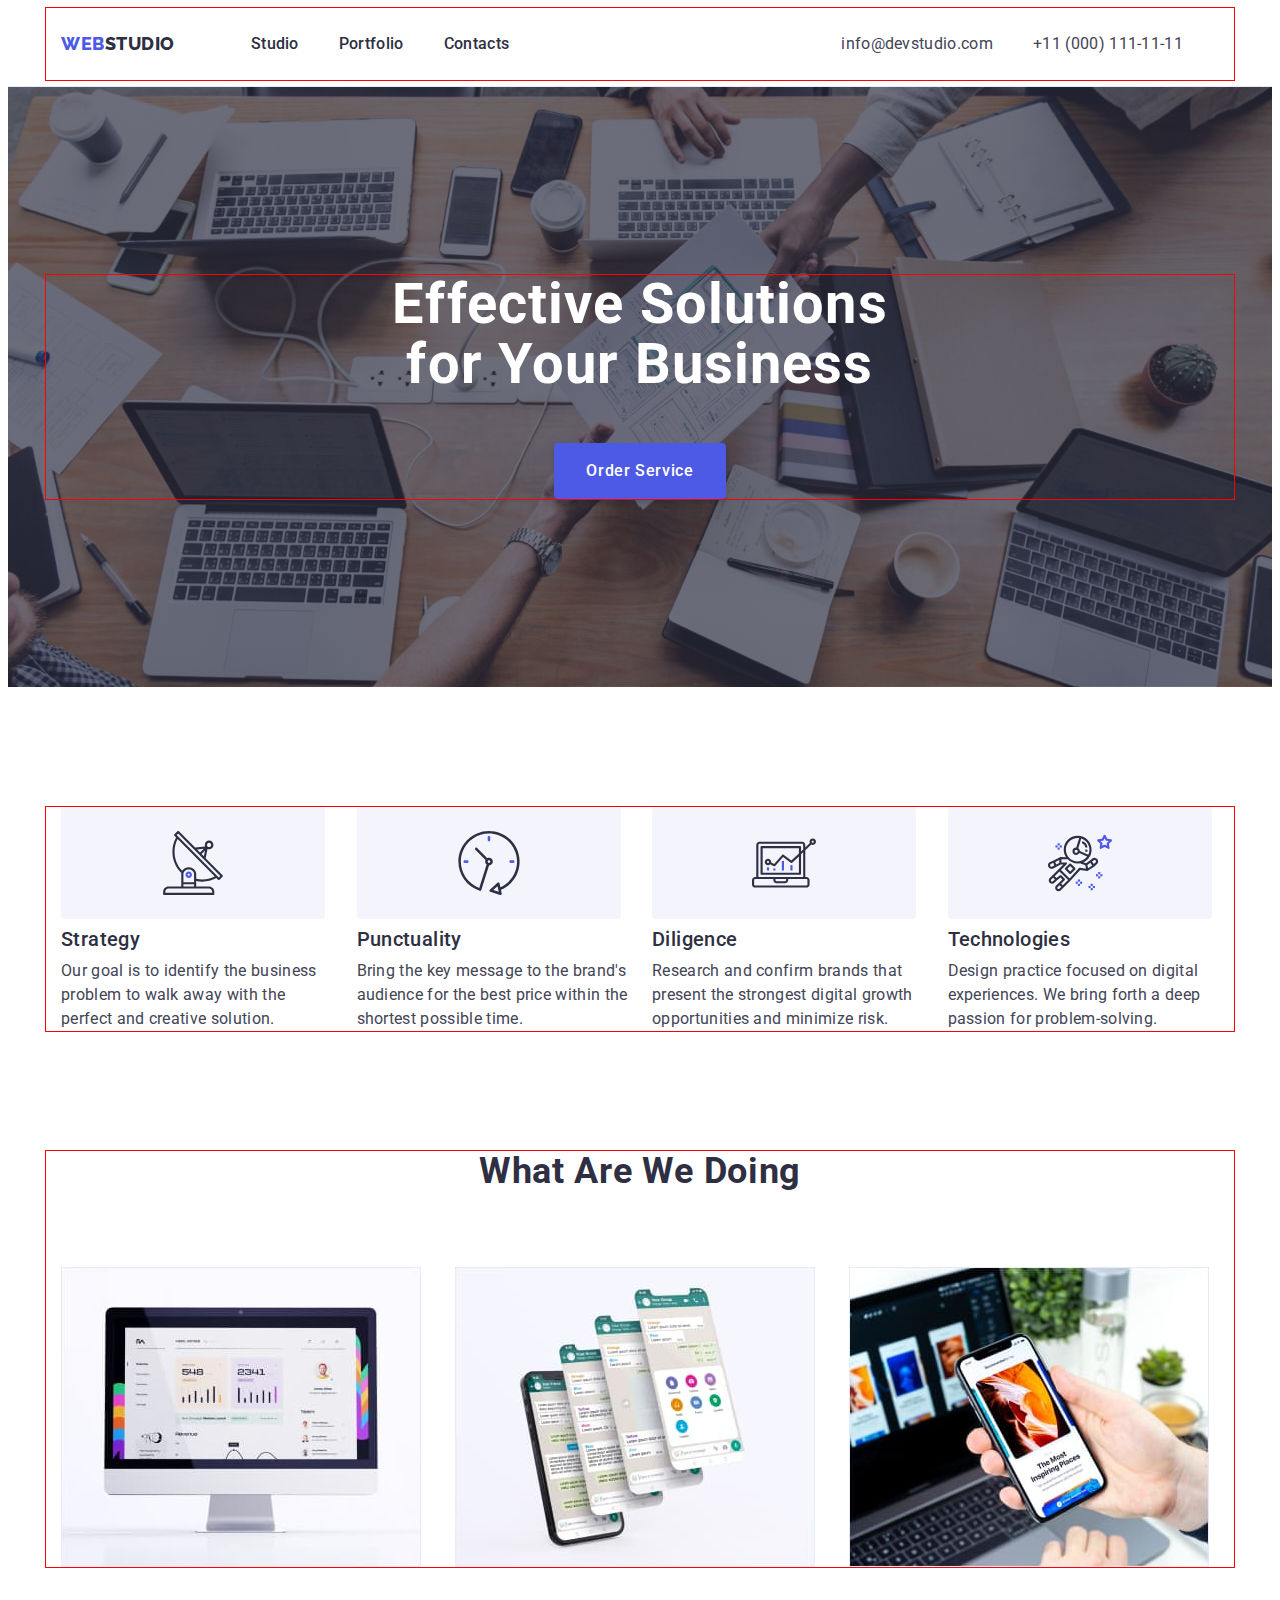
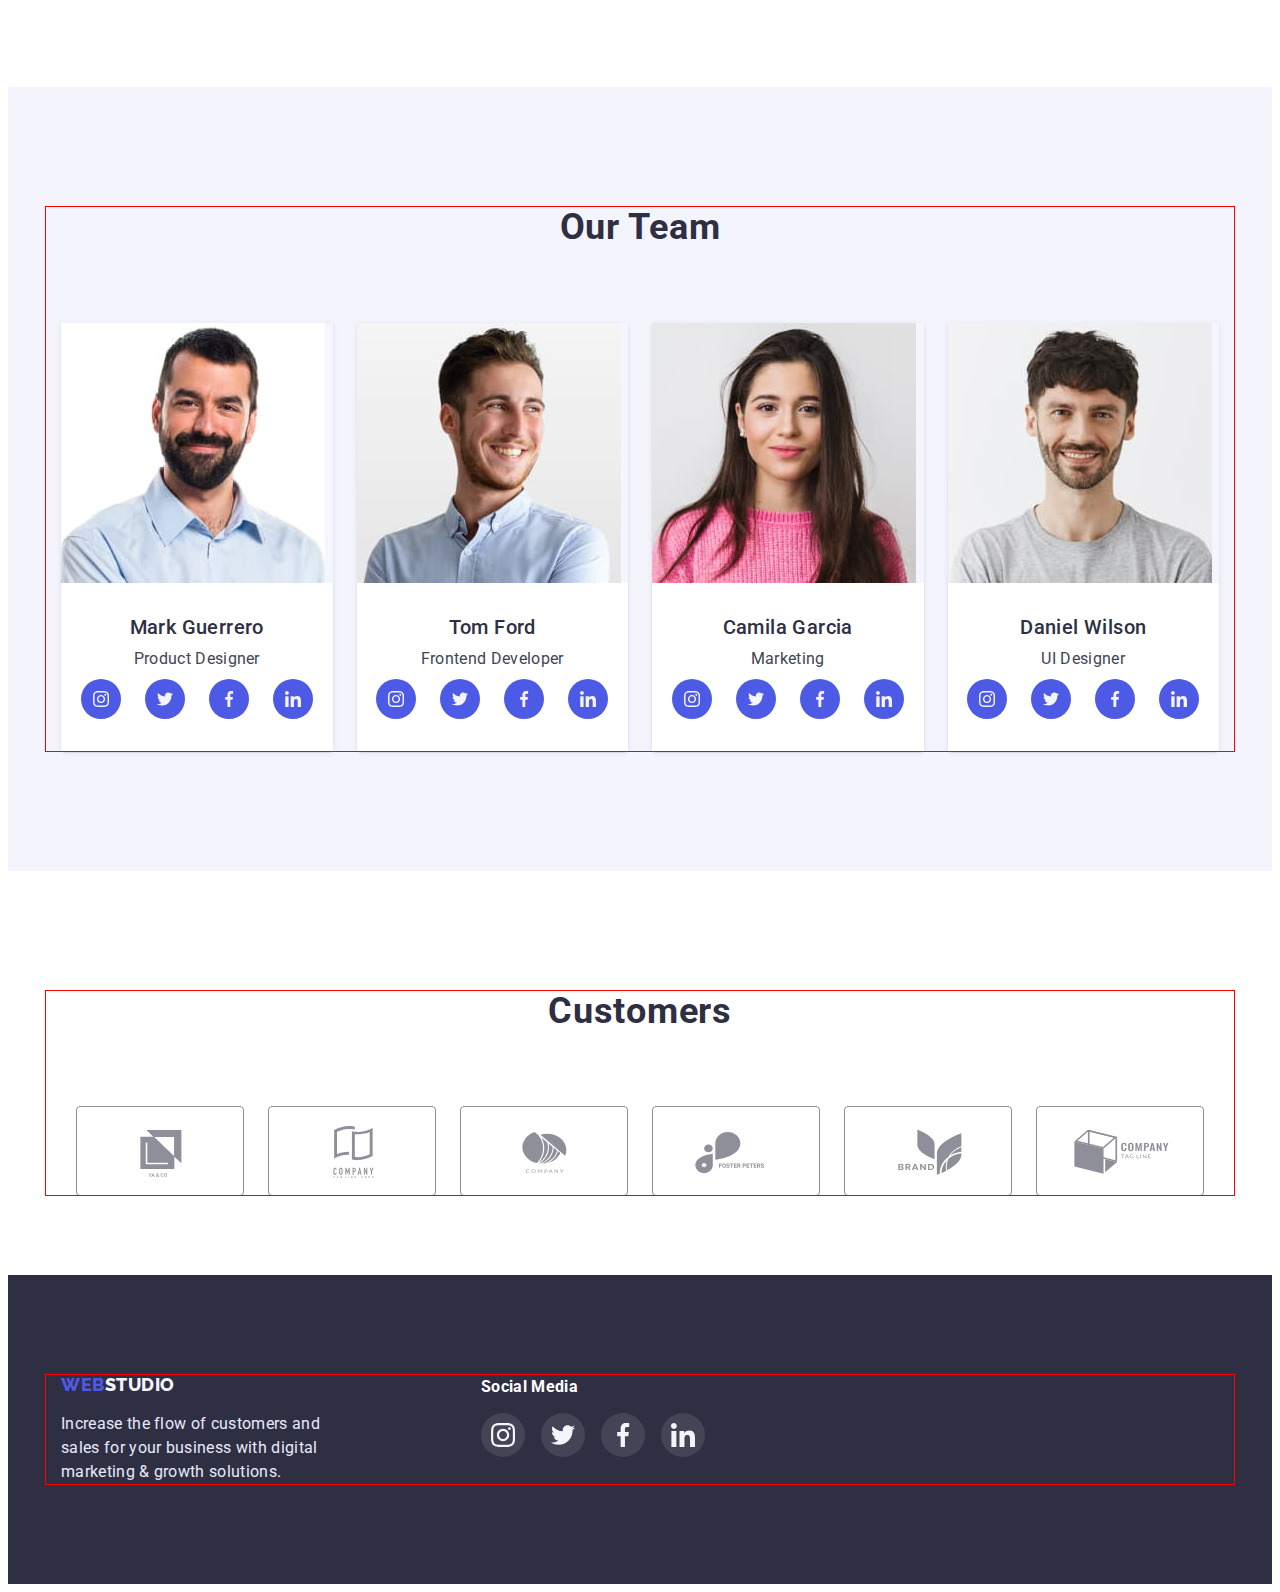
==== index.html @ 952ecc36 "Initial commit" ====
<!DOCTYPE html>
<html lang="en">
<head>
    <meta charset="UTF-8">
    <meta http-equiv="X-UA-Compatible" content="IE=edge">
    <meta name="viewport" content="width=device-width, initial-scale=1.0">
    <title>Business solutions</title>
    <link rel="preconnect" href="https://fonts.googleapis.com">
    <link rel="preconnect" href="https://fonts.gstatic.com" crossorigin>
    <link href="https://fonts.googleapis.com/css2?family=Raleway:wght@800&family=Roboto:wght@400;500;700;900&display=swap" rel="stylesheet">
    <link rel="stylesheet" href="https://cdnjs.cloudflare.com/ajax/libs/modern-normalize/1.1.0/modern-normalize.min.css" integrity="sha512-wpPYUAdjBVSE4KJnH1VR1HeZfpl1ub8YT/NKx4PuQ5NmX2tKuGu6U/JRp5y+Y8XG2tV+wKQpNHVUX03MfMFn9Q==" crossorigin="anonymous" referrerpolicy="no-referrer"/>
    <link rel="stylesheet" href="./css/styles.css">
</head>
<body class="body">
    <!-- Head Text -->
    <header class="header">
      <div class="container header-container">
        <nav class="header-navigation">
            <a href="./index.html" class="first-logo link">Web<span class="second-logo link">Studio</span></a>
            <ul class=" header-list list">
                <li class="header-item"><a href="./index.html" class="header-link link">Studio</a></li>
                <li class="header-item"><a href="./portfolio.html" class="header-link link">Portfolio</a></li>
                <li class="header-item"><a href="" class="header-link link">Contacts</a></li>
            </ul>
            </nav>
            <address class="contact">
                <ul class="contact-item list">
                    <li><a href="mailto:info@devstudio.com" class="contact-mail link">info@devstudio.com</a></li>
                    <li><a href="tel:+110001111111" class="contact-tel link">+11 (000) 111-11-11</a></li>
                </ul>
            </address>
      </div>
    </header>
    <!-- Main -->
    <main>
        <section class="hero">
            <div class="container">
                <h1 class="hero-head">Effective Solutions for Your Business</h1>
                <button type="button" class="hero-btn">Order Service</button>
            </div>
            </section>
            <section  class="section">
                <div class="container">
                    <h2 class="main-head-second visually-hidden">Quality</h2>
                    <!-- <div class="startegies-item"> -->
                    <ul class="strategies-list list">
                        <li class="strategies-item">
                            <div class="section-two">
                                <svg class="section-two-icon" width="64" height="64">
                                    <use href="./images/symbol-defs.svg#icon-antenna"></use>
                                </svg>
                            </div>
                            <h3 class="main-head-three">Strategy</h3>
                            <p class="main-text">
                                Our goal is to identify the business problem to walk away with the perfect and creative solution.
                            </p>
                        </li>
                        <li class="strategies-item">
                            <div class="section-two">
                                <svg class="section-two-icon" width="64" height="64">
                                    <use href="./images/symbol-defs.svg#icon-clock"></use>
                                </svg>
                            </div>
                            <h3 class="main-head-three">Punctuality</h3>
                            <p class="main-text">
                                Bring the key message to the brand's audience for the best price within the shortest possible time.
                            </p>
                        </li>
                        <li class="strategies-item">
                            <div class="section-two">
                                <svg class="section-two-icon" width="64" height="64">
                                    <use href="./images/symbol-defs.svg#icon-diagram"></use>
                                </svg>
                            </div>
                            <h3 class="main-head-three">Diligence</h3>
                            <p class="main-text">
                                Research and confirm brands that present the strongest digital growth opportunities and minimize risk.
                            </p>
                        </li>
                        <li class="strategies-item">
                            <div class="section-two">
                                <svg class="section-two-icon" width="64" height="64">
                                    <use href="./images/symbol-defs.svg#icon-astronaut"></use>
                                </svg>
                            </div>
                            <h3 class="main-head-three">Technologies</h3>
                            <p class="main-text">
                                Design practice focused on digital experiences. We bring forth a deep passion for problem-solving.
                            </p>
                        </li>
                    </ul>
                </div>
                   <!-- </div> -->
        </section>
        
            <!-- What do we do -->
            <section class="wwd-size">
             <div class="container">
                <h2 class="main-head-second">What are we doing</h2>
                <ul class="wwd-list list">
                    <li class="wwd-item">
                        <img src="./images/img1.jpg" alt="computer" width="360">
                    </li>
                    <li class="wwd-item">
                        <img src="./images/img2.jpg" alt="app" width="360">
                    </li>
                    <li class="wwd-item">
                        <img src="./images/img3.jpg" alt="telephone" width="360">
                    </li>
                </ul>
             </div>
            </section>



            <!-- Our Team -->
            <section class="our-team">
                <div class="container">
                    <h2 class="main-head-second">Our Team</h2>
                <ul class="our-team-list list">
                    <li class="our-team-item">
                        <img src="./images/em1.jpg" alt="1st-employee" width="264">
                        <div class="our-team-sizes">
                            <h3 class="main-head-three">Mark Guerrero</h3>
                            <p class="main-text">Product Designer</p>
                            <ul class="social-media-team list">
                                <li class="team-social-item">
                                    <a href="" class="team-social-link link">
                                        <svg class="team-social-icon" width="16" height="16">
                                            <use href="./images/symbol-defs.svg#icon-instagram"></use>
                                        </svg>
                                    </a>
                                </li>
                                <li class="team-social-item">
                                    <a href="" class="team-social-link link">
                                        <svg class="team-social-icon" width="16" height="16">
                                            <use href="./images/symbol-defs.svg#icon-twitter"></use>
                                        </svg>
                                    </a>
                                </li>
                                <li class="team-social-item">
                                    <a href="" class="team-social-link link">
                                        <svg class="team-social-icon" width="16" height="16">
                                            <use href="./images/symbol-defs.svg#icon-facebook"></use>
                                        </svg>
                                    </a>
                                </li>
                                <li class="team-social-item">
                                    <a href="" class="team-social-link link">
                                        <svg class="team-social-icon" width="16" height="16">
                                            <use href="./images/symbol-defs.svg#icon-linkedin"></use>
                                        </svg>
                                    </a>
                                </li>
                            </ul>
                        </div>
                    </li>
                    <li class="our-team-item">
                        <img src="./images/em2.jpg" alt="2nd-employee" width="264">
                        <div class="our-team-sizes">
                            <h3 class="main-head-three">Tom Ford</h3>
                            <p class="main-text">Frontend Developer</p>
                            <ul class="social-media-team list">
                                <li class="team-social-item">
                                    <a href="" class="team-social-link link">
                                        <svg class="team-social-icon" width="16" height="16">
                                            <use href="./images/symbol-defs.svg#icon-instagram"></use>
                                        </svg>
                                    </a>
                                </li>
                                <li class="team-social-item">
                                    <a href="" class="team-social-link link">
                                        <svg class="team-social-icon" width="16" height="16">
                                            <use href="./images/symbol-defs.svg#icon-twitter"></use>
                                        </svg>
                                    </a>
                                </li>
                                <li class="team-social-item">
                                    <a href="" class="team-social-link link">
                                        <svg class="team-social-icon" width="16" height="16">
                                            <use href="./images/symbol-defs.svg#icon-facebook"></use>
                                        </svg>
                                    </a>
                                </li>
                                <li class="team-social-item">
                                    <a href="" class="team-social-link link">
                                        <svg class="team-social-icon" width="16" height="16">
                                            <use href="./images/symbol-defs.svg#icon-linkedin"></use>
                                        </svg>
                                    </a>
                                </li>
                            </ul>
                        </div>
                    </li>
                    <li class="our-team-item">
                        <img src="./images/em3.jpg" alt="3rd-employee" width="264">
                        <div class="our-team-sizes">
                            <h3 class="main-head-three">Camila Garcia</h3>
                            <p class="main-text">Marketing</p>
                            <ul class="social-media-team list">
                                <li class="team-social-item">
                                    <a href="" class="team-social-link link">
                                        <svg class="team-social-icon" width="16" height="16">
                                            <use href="./images/symbol-defs.svg#icon-instagram"></use>
                                        </svg>
                                    </a>
                                </li>
                                <li class="team-social-item">
                                    <a href="" class="team-social-link link">
                                        <svg class="team-social-icon" width="16" height="16">
                                            <use href="./images/symbol-defs.svg#icon-twitter"></use>
                                        </svg>
                                    </a>
                                </li>
                                <li class="team-social-item">
                                    <a href="" class="team-social-link link">
                                        <svg class="team-social-icon" width="16" height="16">
                                            <use href="./images/symbol-defs.svg#icon-facebook"></use>
                                        </svg>
                                    </a>
                                </li>
                                <li class="team-social-item">
                                    <a href="" class="team-social-link link">
                                        <svg class="team-social-icon" width="16" height="16">
                                            <use href="./images/symbol-defs.svg#icon-linkedin"></use>
                                        </svg>
                                    </a>
                                </li>
                            </ul>
                        </div>                            
                    </li>
                    <li class="our-team-item">
                        <img src="./images/em4.jpg" alt="4th-employee" width="264">
                        <div class="our-team-sizes">
                            <h3 class="main-head-three">Daniel Wilson</h3>
                            <p class="main-text">UI Designer</p>
                            <ul class="social-media-team list">
                                <li class="team-social-item">
                                    <a href="" class="team-social-link link">
                                        <svg class="team-social-icon" width="16" height="16">
                                            <use href="./images/symbol-defs.svg#icon-instagram"></use>
                                        </svg>
                                    </a>
                                </li>
                                <li class="team-social-item">
                                    <a href="" class="team-social-link link">
                                        <svg class="team-social-icon" width="16" height="16">
                                            <use href="./images/symbol-defs.svg#icon-twitter"></use>
                                        </svg>
                                    </a>
                                </li>
                                <li class="team-social-item">
                                    <a href="" class="team-social-link link">
                                        <svg class="team-social-icon" width="16" height="16">
                                            <use href="./images/symbol-defs.svg#icon-facebook"></use>
                                        </svg>
                                    </a>
                                </li>
                                <li class="team-social-item">
                                    <a href="" class="team-social-link link">
                                        <svg class="team-social-icon" width="16" height="16">
                                            <use href="./images/symbol-defs.svg#icon-linkedin"></use>
                                        </svg>
                                    </a>
                                </li>
                            </ul>
                        </div>
                    </li>
                </ul>
                </div>
            </section>
    <!-- customers -->
            <section class="customers">
                <div class="container">
                    <h2 class="main-head-second">Customers</h2>
                    <ul class="customers-list list">
                        <li class="customers-item">
                            <a href="" class="customers-link">
                                <svg class="team-social-icon" width="104" height="56">
                                    <use href="./images/symbol-defs.svg#icon-Logo"></use>
                                </svg>
                            </a>
                        </li>
                        <li class="customers-item">
                            <a href="" class="customers-link">
                                <svg class="team-social-icon" width="104" height="56">
                                    <use href="./images/symbol-defs.svg#icon-Logo-first"></use>
                                </svg>
                            </a>
                        </li>
                        <li class="customers-item">
                            <a href="" class="customers-link">
                                <svg class="team-social-icon" width="104" height="56">
                                    <use href="./images/symbol-defs.svg#icon-Logo-second"></use>
                                </svg>
                            </a>
                        </li>
                        <li class="customers-item">
                            <a href="" class="customers-link">
                                <svg class="team-social-icon" width="104" height="56">
                                    <use href="./images/symbol-defs.svg#icon-Logo-third"></use>
                                </svg>
                            </a>
                        </li>
                        <li class="customers-item">
                            <a href="" class="customers-link">
                                <svg class="team-social-icon" width="104" height="56">
                                    <use href="./images/symbol-defs.svg#icon-Logo-fourth"></use>
                                </svg>
                            </a>
                        </li>
                        <li class="customers-item">
                            <a href="" class="customers-link">
                                <svg class="team-social-icon" width="104" height="56">
                                    <use href="./images/symbol-defs.svg#icon-Logo-fifth"></use>
                                </svg>
                            </a>
                        </li>
                    </ul>
                </div>
            </section>
    <!-- /customers -->
    </main>
    <!--footer-->
    <footer class="footer-box-color">
        <div class="container footer-display">
            <div class="footer-items">
                <a href="./index.html" class="footer-logo link">Web<span class="footer-logo-second link">Studio</span></a>
                <p class="footer-text">Increase the flow of customers and sales for your business with digital marketing & growth solutions.</p>
            </div>
            <div class="footer-social-media">
                <p class="footer-text-two">
                    <strong>Social Media</strong>
                </p>
                <ul class="footer-social-list list">
                    <li class="footer-social-item">
                        <a href="" class="footer-social-link link">
                            <svg class="footer-social-icon" width="24" height="24">
                                <use href="./images/symbol-defs.svg#icon-instagram"></use>
                            </svg>
                        </a>
                    </li>
                    <li class="footer-social-item">
                        <a href="" class="footer-social-link link">
                            <svg class="footer-social-icon" width="24" height="24">
                                <use href="./images/symbol-defs.svg#icon-twitter"></use>
                            </svg>
                        </a>
                    </li>
                    <li class="footer-social-item">
                        <a href="" class="footer-social-link link">
                            <svg class="footer-social-icon" width="24" height="24">
                                <use href="./images/symbol-defs.svg#icon-facebook"></use>
                            </svg>
                        </a>
                    </li>
                    <li class="footer-social-item">
                        <a href="" class="footer-social-link link">
                            <svg class="footer-social-icon" width="24" height="24">
                                <use href="./images/symbol-defs.svg#icon-linkedin"></use>
                            </svg>
                        </a>
                    </li>
                </ul> 
            </div>
        </div>
    </footer>
</body>
</html>
---- css/styles.css ----
:root {
   --main-head-color: #2E2F42;
   --contact-color: #434455;
   --accent-color: #404BBF;
}

.body {
    font-family: "Roboto", "sans-serif";
    color: #434455;
}

.list {
    list-style: none;
}

.link {
    text-decoration: none;
}

h1,
h2,
h3,
h4,
h5,
h6,
p {
    margin: 0;
}

ul {
    margin: 0;
    padding: 0;
}



.container {
    width: 1158px;
    margin: 0 auto;
    outline: 1px solid red;
    padding-left: 15px;
    padding-right: 15px;
}


img {
    display: block;
}

.section {
    padding-top: 120px;
    padding-bottom: 120px;
}


.visually-hidden {
    position: absolute;
    width: 1px;
    height: 1px;
    margin: -1px;
    border: 0;
    padding: 0;
    
    white-space: nowrap;
    clip-path: inset(100%);
    clip: rect(0 0 0 0);
    overflow: hidden;
  }







/* Head text */
.header {
    padding-bottom: 6px;
    border-bottom: 1px solid #E7E9FC;
    height: 72px;
}
.header-container{
    display: flex;
    align-items: center;
    padding-top: 24px;
    padding-bottom: 24px;
}
.header-navigation {
    display: flex;
    align-items: center;
}
.first-logo {
    font-family: 'Raleway', "sans-serif";
    font-style: normal;
    font-weight: 800;
    font-size: 18px;
    line-height: 1.33;
    display: flex;
    align-items: center;
    letter-spacing: 0.03em;
    text-transform: uppercase;
    color: #4D5AE5;
    margin-right: 76px;
}
.second-logo {
    font-family: 'Raleway', "sans-serif";
    font-style: normal;
    font-weight: 800;
    font-size: 18px;
    line-height: 1.33;
    display: flex;
    align-items: center;
    letter-spacing: 0.03em;
    text-transform: uppercase;
    color: #2E2F42;
}

.header-list{
    display: flex;
    gap: 40px;
}


.header-item {
    font-weight: 500;
    font-size: 16px;
    line-height: 1.5;
    letter-spacing: 0.02em;
    color: var(--main-head-color);
}

.header-link {
    font-weight: 500;
    font-size: 16px;
    line-height: 1.5;
    letter-spacing: 0.02em;
    color: var(--main-head-color);
}

.header-link:hover,
.header-link:focus {
    color: var(--accent-color);
}


.contact {
}

.contact-item {
    display: flex;
    gap: 40px;
    padding-left: 332px;
}
.contact-mail {
    font-size: 16px;
    font-style: normal;
    line-height: 1.5;
    letter-spacing: 0.02em;
    color: var(--contact-color);
    gap: 40px;
}
.contact-mail:hover,
.contact-mail:focus {
    color: var(--accent-color);
}
.contact-tel {
    font-size: 16px;
    font-style: normal;
    line-height: 1.5;
    letter-spacing: 0.02em;
    color: var(--contact-color);
}
.contact-tel:hover,
.contact-tel:focus {
    color: var(--accent-color);
}
/* /Head Text */









/* Hero */


.hero {
    padding-top: 188px;
    padding-bottom: 188px;
    text-align: center;
    background-image: linear-gradient(rgba(46, 47, 66, 0.7), rgba(46, 47, 66, 0.7)), url(../images/people-office\ 1.jpg);
    background-repeat: no-repeat;
    background-position: center;
    max-width: 1440px;
    margin-left: auto;
    margin-right: auto;
}


.hero-head {
    font-size: 56px;
    line-height: 1.07;
    width: 496px;
    text-align: center;
    letter-spacing: 0.02em;
    color: #FFFFFF;
    margin-left: auto;
    margin-right: auto;
    margin-bottom: 48px;
}
.hero-btn {
    font-family: inherit;
    font-weight: 500;
    font-size: 16px;
    line-height: 1.5;
    letter-spacing: 0.04em;
    cursor: pointer;
    background-color: var(--accent-color);
    color: #FFFFFF;
    background: #4D5AE5;
    box-shadow: 0px 4px 4px rgba(0, 0, 0, 0.15);
    border-radius: 4px;
    padding: 16px 32px;
    border: transparent;
}   

.hero-btn:hover,
.hero-btn:focus {
    background: var(--accent-color);
    color: #FFFFFF;
} 



.strategies-list {
    display: flex;
    gap: 48px 24px;
}

.main-head-three {
    font-weight: 500;
    font-size: 20px;
    line-height: 1.2;
    letter-spacing: 0.02em;
    color: var(--main-head-color);
    margin-bottom: 8px;
}

.strategies-item {
    width: calc((100% - 72px) / 4);
}

.section-two {
    background: #F4F4FD;
    border-radius: 4px;
    margin-bottom: 8px;
    display: flex;
    justify-content: center;
    align-items: center;
    width: 264px;
    height: 112px;
}

.section-two-list {

}

.section-two-icon {
}

.main-text {
    font-size: 16px;
    line-height: 1.5;
    letter-spacing: 0.02em;
    color: var(--contact-color);
}

/* /Hero */






/* What do we do */
.wwd-size {
    padding-bottom: 120px;
}
.main-head-second {
    font-size: 36px;
    line-height: 1.11;
    text-align: center;
    letter-spacing: 0.02em;
    text-transform: capitalize;
    color: var(--main-head-color);
    margin-bottom: 76px;
}

.wwd-list {
    display: flex;
    gap: 48px 24px;
}

.wwd-item {
    width: calc((100% - 48px) / 3);
}

/* /What do we do */








/* our team*/

.our-team {
    padding-top: 120px;
    padding-bottom: 120px;
    background: #F4F4FD;
}

.our-team-sizes {
    background-color: #FFFFFF;
    padding-top: 32px;
    padding-bottom: 32px;
}

.our-team-list {
    display: flex;
    gap: 48px 24px;
    text-align: center;
}

.our-team-item {
    width: calc((100% - 72px) / 4);
    background-color: rgba(255, 255, 255, 0.1);
    box-shadow: 0px 1px 6px rgba(46, 47, 66, 0.08), 0px 1px 1px rgba(46, 47, 66, 0.16), 0px 2px 1px rgba(46, 47, 66, 0.08);
    border-radius: 0px 0px 4px 4px;
}

.social-media-team{
    display: flex;
    justify-content: center;
    gap: 24px;
    margin-top: 8px;
}
.team-social-item {
    width: 40px;
    height: 40px;
}
.team-social-link {
    display: flex;
    width: 100%;
    height: 100%;
    border-radius: 50%;
    background-color: #4D5AE5;
    align-items: center;
    justify-content: center;
}

.team-social-link:is(:hover, :focus) {
    background-color: #404BBF;
}
.team-social-icon {
    fill: currentColor;
}

/* /our team */







/* port-sec */

.port-sec{
    padding-top: 96px;
    padding-bottom: 120px;
}

.port-sec-one {

}

.port-sec-list{
    display: flex;
    flex-direction: row;
    align-items: flex-start;
    padding: 0px;
    gap: 48px 24px;
    margin-bottom: 72px;
    justify-content: center;
}

.port-sec-item {
}

.sec-btn {
    font-family: inherit;
    font-weight: 500;
    font-size: 16px;
    line-height: 1.5;
    display: flex;
    align-items: center;
    text-align: center;
    letter-spacing: 0.04em;
    color: #4D5AE5;
    cursor: pointer;
    padding: 12px 24px;
    border: none;
}

.sec-btn:hover,
.sec-btn:focus {
    background: var(--accent-color);
    color: #FFFFFF;
    box-shadow: 0px 3px 1px rgba(0, 0, 0, 0.1), 
    0px 2px 1px rgba(0, 0, 0, 0.08), 
    0px 2px 2px rgba(0, 0, 0, 0.12);
    border-radius: 4px;
}

/* /port-sec */







/* sec2 */


.second-section-list {
    display: flex;
    flex-wrap: wrap;
    gap: 48px 24px;

}

.second-section-item {
    width: calc((100% - 48px) / 3);
}

.second-section-link {
    display: block;
}

.second-section-link:is(:hover, :focus) {
    box-shadow: 0px 1px 6px rgba(46, 47, 66, 0.08),
    0px 1px 1px rgba(46, 47, 66, 0.16), 0px 2px 1px rgba(46, 47, 66, 0.08);
}

.second-section-sizes {
    padding-top: 32px;
    padding-left: 16px;
    padding-right: 16px;
    padding-bottom: 32px;
    border: 1px solid #E7E9FC;
}

.second-section-h {
    font-weight: 500;
    font-size: 20px;
    line-height: 1.2;
    letter-spacing: 0.02em;
    color: var(--main-head-color);
    margin-bottom: 8px;
}
.second-section-p {
    font-size: 16px;
    line-height: 1.5;
    letter-spacing: 0.02em;
    color: var(--contact-color);


}


/* /sec2 */




/* customers */
.customers {
    margin-top: 120px;
    margin-bottom: 80px;
}
.main-head-second {
    font-family: 'Roboto';
    font-style: normal;
    font-weight: 700;
    font-size: 36px;
    line-height: 40px;
    text-align: center;
    letter-spacing: 0.02em;
    text-transform: capitalize;
    color: #2E2F42;
}
.customers-list {
    display: flex;
    justify-content: center;
    gap: 24px;
    margin: auto;
}

.customers-item {
    display: flex;
    align-items: center;
    justify-content: center;
    width: 168px;
    height: 88px;
}

.customers-link {
    display: flex;
    justify-content: center;
    align-items: center;
    width: 100%;
    height: 100%;
    border: 1px solid #8E8F99;
    border-radius: 4px;
     color: #8E8F99;
}

.customers-link:hover,
.customers-link:focus {
    color: #404BBF;
    border: 1px solid #404BBF
}


.team-social-icon {

}


/* /customers */






/* footer logo */

.footer-display {
    display: flex;
}

.footer-items {
    margin-right: 120px;
}

.footer-box-color{
    background-color: var(--main-head-color);
    padding-bottom: 100px;
    padding-top: 100px;
    display: block;
}
.footer-logo {
    font-family: 'Raleway', "sans-serif";
    font-style: normal;
    font-weight: 800;
    font-size: 18px;
    line-height: 1.16;
    display: flex;
    align-items: center;
    letter-spacing: 0.03em;
    text-transform: uppercase;
    color: #4D5AE5;
    margin-bottom: 16px;
}
.footer-logo-second {
    font-family: 'Raleway', "sans-serif";
    font-style: normal;
    font-weight: 800;
    font-size: 18px;
    line-height: 1.16;
    display: flex;
    align-items: center;
    letter-spacing: 0.03em;
    text-transform: uppercase;
    color: #F4F4FD;
}
.footer-text {
    font-size: 16px;
    line-height: 1.5;
    letter-spacing: 0.02em;
    color: #E7E9FC;
    max-width: 300px;
}

.footer-text-two {
    display: flex;
    font-family: 'Roboto';
    font-style: normal;
    font-weight: 500;
    font-size: 16px;
    line-height: 24px;
    letter-spacing: 0.02em;
    color: #FFFFFF;
    margin-bottom: 14px;
}

.footer-social-media {
}
.footer-social-list {
    display: flex;
    justify-content: center;
    gap: 16px;
}
.footer-social-item {
    width: 44px;
    height: 44px;
}

.footer-social-link {
    display: flex;
    justify-content: center;
    align-items: center;
    width: 100%;
    height: 100%;
    border-radius: 50%;
    background-color: rgba(255, 255, 255, 0.1);
}

.footer-social-link:is(:hover, :focus) {
    background-color: #31D0AA;
}
.footer-social-icon {
    fill: currentColor
}

/* /footer logo */
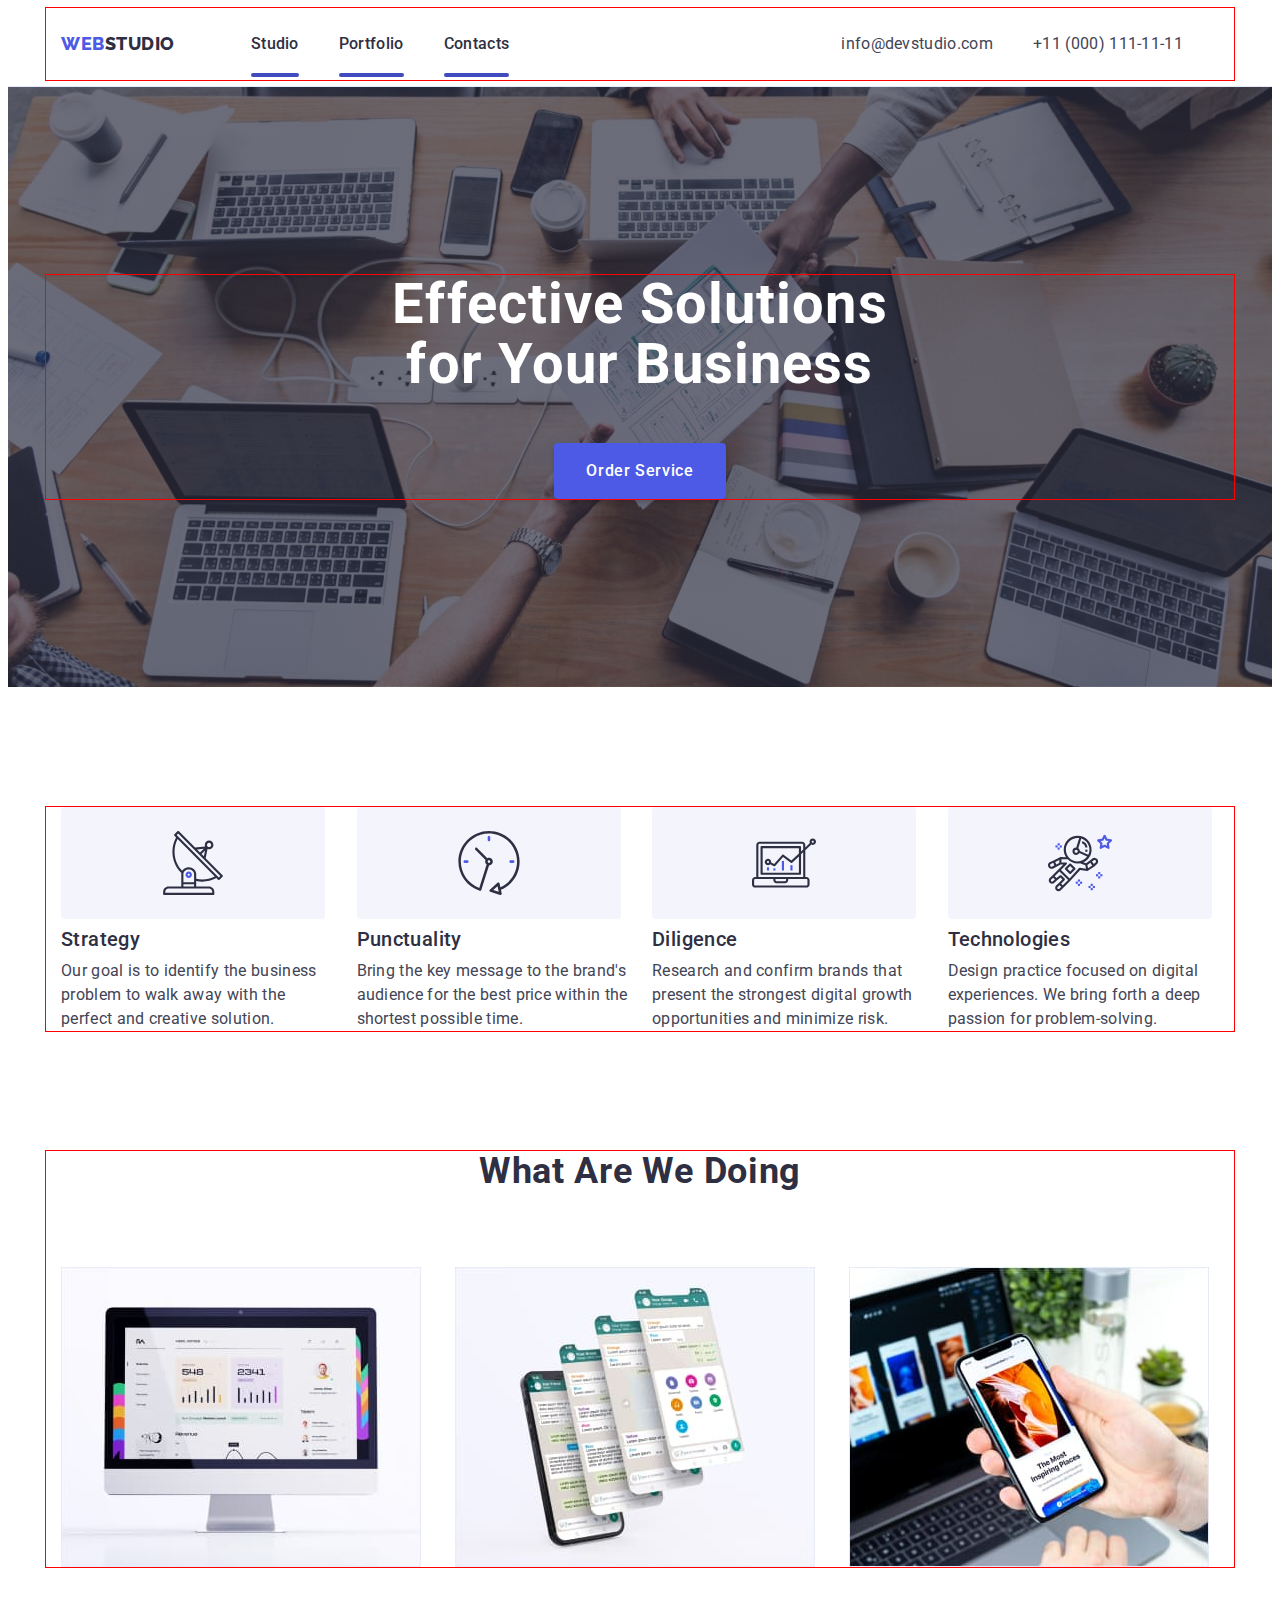
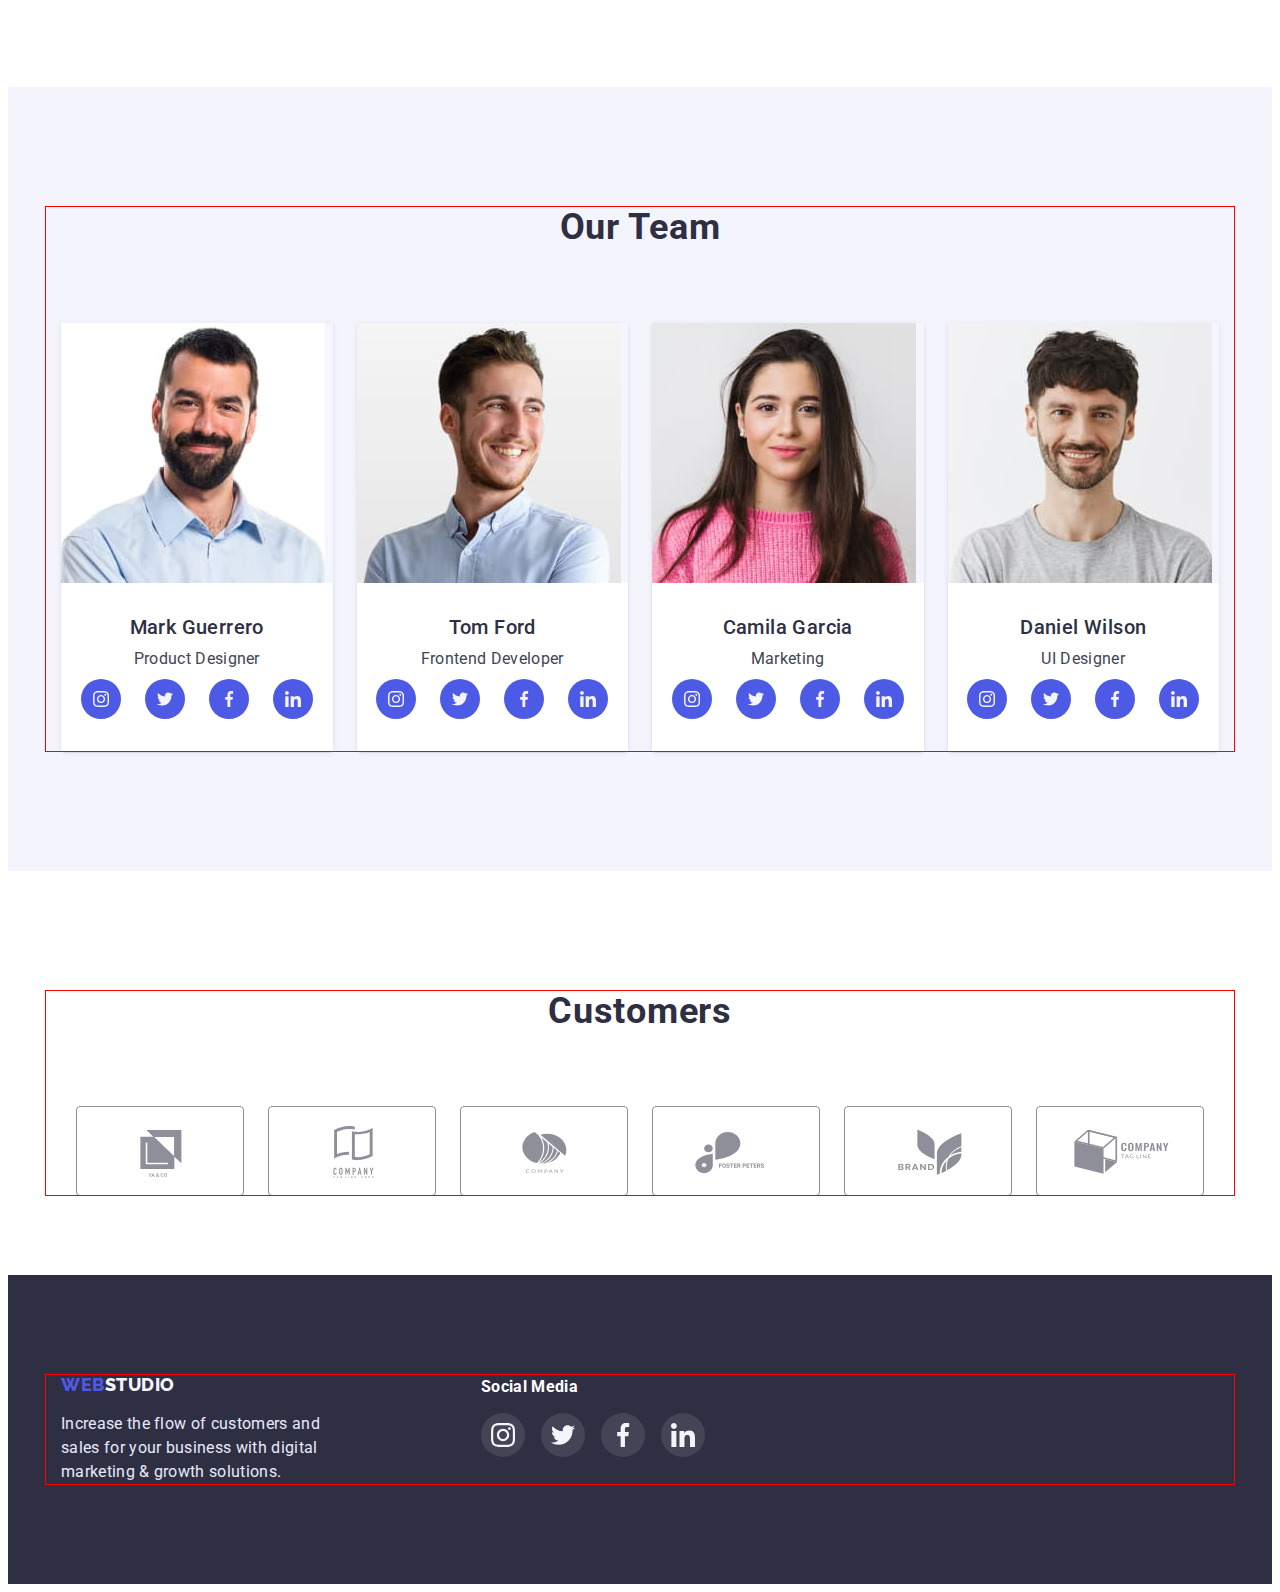
==== commit 562f4c4b: "homework 5" ====
--- a/index.html
+++ b/index.html
@@ -18,9 +18,9 @@
         <nav class="header-navigation">
             <a href="./index.html" class="first-logo link">Web<span class="second-logo link">Studio</span></a>
             <ul class=" header-list list">
-                <li class="header-item"><a href="./index.html" class="header-link link">Studio</a></li>
-                <li class="header-item"><a href="./portfolio.html" class="header-link link">Portfolio</a></li>
-                <li class="header-item"><a href="" class="header-link link">Contacts</a></li>
+                <li class="header-item"><a href="./index.html" class="header-link current link">Studio</a></li>
+                <li class="header-item"><a href="./portfolio.html" class="header-link current link">Portfolio</a></li>
+                <li class="header-item"><a href="" class="header-link current link">Contacts</a></li>
             </ul>
             </nav>
             <address class="contact">
@@ -36,7 +36,7 @@
         <section class="hero">
             <div class="container">
                 <h1 class="hero-head">Effective Solutions for Your Business</h1>
-                <button type="button" class="hero-btn">Order Service</button>
+                <button type="button" class="hero-btn" data-modal-open>Order Service</button>
             </div>
             </section>
             <section  class="section">
@@ -365,5 +365,16 @@
             </div>
         </div>
     </footer>
+
+    <div class="backdrop is-hidden" data-modal>
+        <div class="modal">
+            <button type="button" class="modal-close-btn" data-modal-close>
+                <svg class="modal-close-btn-icon" width="8" height="8">
+                    <use href="./images/symbol-defs.svg#icon-close-box"></use>
+                </svg>
+            </button>
+        </div>
+    </div>
+    <script src="./js/modal.js"></script>
 </body>
 </html>--- a/css/styles.css
+++ b/css/styles.css
@@ -2,6 +2,7 @@
    --main-head-color: #2E2F42;
    --contact-color: #434455;
    --accent-color: #404BBF;
+   --transition-dur-and-func: 250ms cubic-bezier(0.4, 0, 0.2, 1);
 }
 
 .body {
@@ -45,6 +46,8 @@
 
 img {
     display: block;
+    max-width: 100%;
+    height: auto;
 }
 
 .section {
@@ -67,7 +70,21 @@
     overflow: hidden;
   }
 
-
+.current {
+    color: purple;
+}
+
+.current::after {
+    content: "";
+    display: block;
+    position: absolute;
+    width: 100%;
+    height: 4px;
+    background: #404BBF;
+    border-radius: 2px;
+    bottom: 0;
+    left: 0;
+}
 
 
 
@@ -135,6 +152,8 @@
     line-height: 1.5;
     letter-spacing: 0.02em;
     color: var(--main-head-color);
+    padding: 24px 0;
+    position: relative;
 }
 
 .header-link:hover,
@@ -459,6 +478,40 @@
     0px 1px 1px rgba(46, 47, 66, 0.16), 0px 2px 1px rgba(46, 47, 66, 0.08);
 }
 
+.second-section-wrapper{
+    position: relative;
+    overflow: hidden;
+}
+
+
+.overlay {
+    position: absolute;
+    left: 0;
+    top: 0;
+    width: 100%;
+    height: 100%;
+    /* overflow: hidden; */
+    transform: translate(0, 100%);
+    transition: transform 250ms cubic-bezier(0.4, 0, 0.2, 1);
+    font-size: 16px;
+    line-height: 1.5; 
+    letter-spacing: 0.02em;
+    color: #F4F4FD;
+    padding-top: 40px;
+    padding-bottom: 164px;
+    padding-right: 32px;
+    padding-left: 32px;
+    background-color: #4D5AE5;
+    background-blend-mode: soft-light;
+    mix-blend-mode: normal;
+
+}
+
+.second-section-link:hover .overlay,
+.second-section-link:focus .overlay {
+    transform: translate(0, 0);
+}
+
 .second-section-sizes {
     padding-top: 32px;
     padding-left: 16px;
@@ -641,4 +694,71 @@
     fill: currentColor
 }
 
-/* /footer logo */+/* /footer logo */
+
+
+
+/* modal btn */
+
+.backdrop {
+    position: fixed;
+    top: 0;
+    left: 0;
+    z-index: 100;
+    width: 100%;
+    height: 100%;
+    background: rgba(46, 47, 66, 0.4);
+
+    transition: opacity var(--transition-dur-and-func), visibility var(--transition-dur-and-func);
+}
+
+.backdrop.is-hidden {
+    opacity: 0;
+    visibility: hidden;
+    pointer-events: none;
+}
+
+.modal {
+    position: absolute;
+    top: 50%;
+    left: 50%;
+    transform: translate(-50%, -50%);
+    width: 516px;
+    height: 576px;
+    background-color: #FFFFFF;
+}
+.modal-close-btn {
+    position: absolute;
+    top: 10px;
+    right: 10px;
+    display: flex;
+    justify-content: center;
+    align-items: center;
+    width: 24px;
+    height: 24px;
+    border-radius: 50%;
+    border: 1px solid rgba(0, 0, 0, 0.1);
+    padding: 0;
+    color: #434455;
+    transition: border-color var(--transition-dur-and-func);
+}
+
+
+
+.modal-close-btn:hover,
+.modal-close-btn:focus {
+    border-color: #4D5AE5;
+    background-color: #4D5AE5;
+    /* background: #E7E9FC; */
+}
+
+
+.modal-close-btn-icon {
+    transition: fill var(--transition-dur-and-func);
+}
+
+.modal-close-btn:hover .model-close-btn-icon,
+.modal-close-btn:focus .model-close-btn-icon {
+    fill: #FFFFFF;
+}
+/* /modal btn */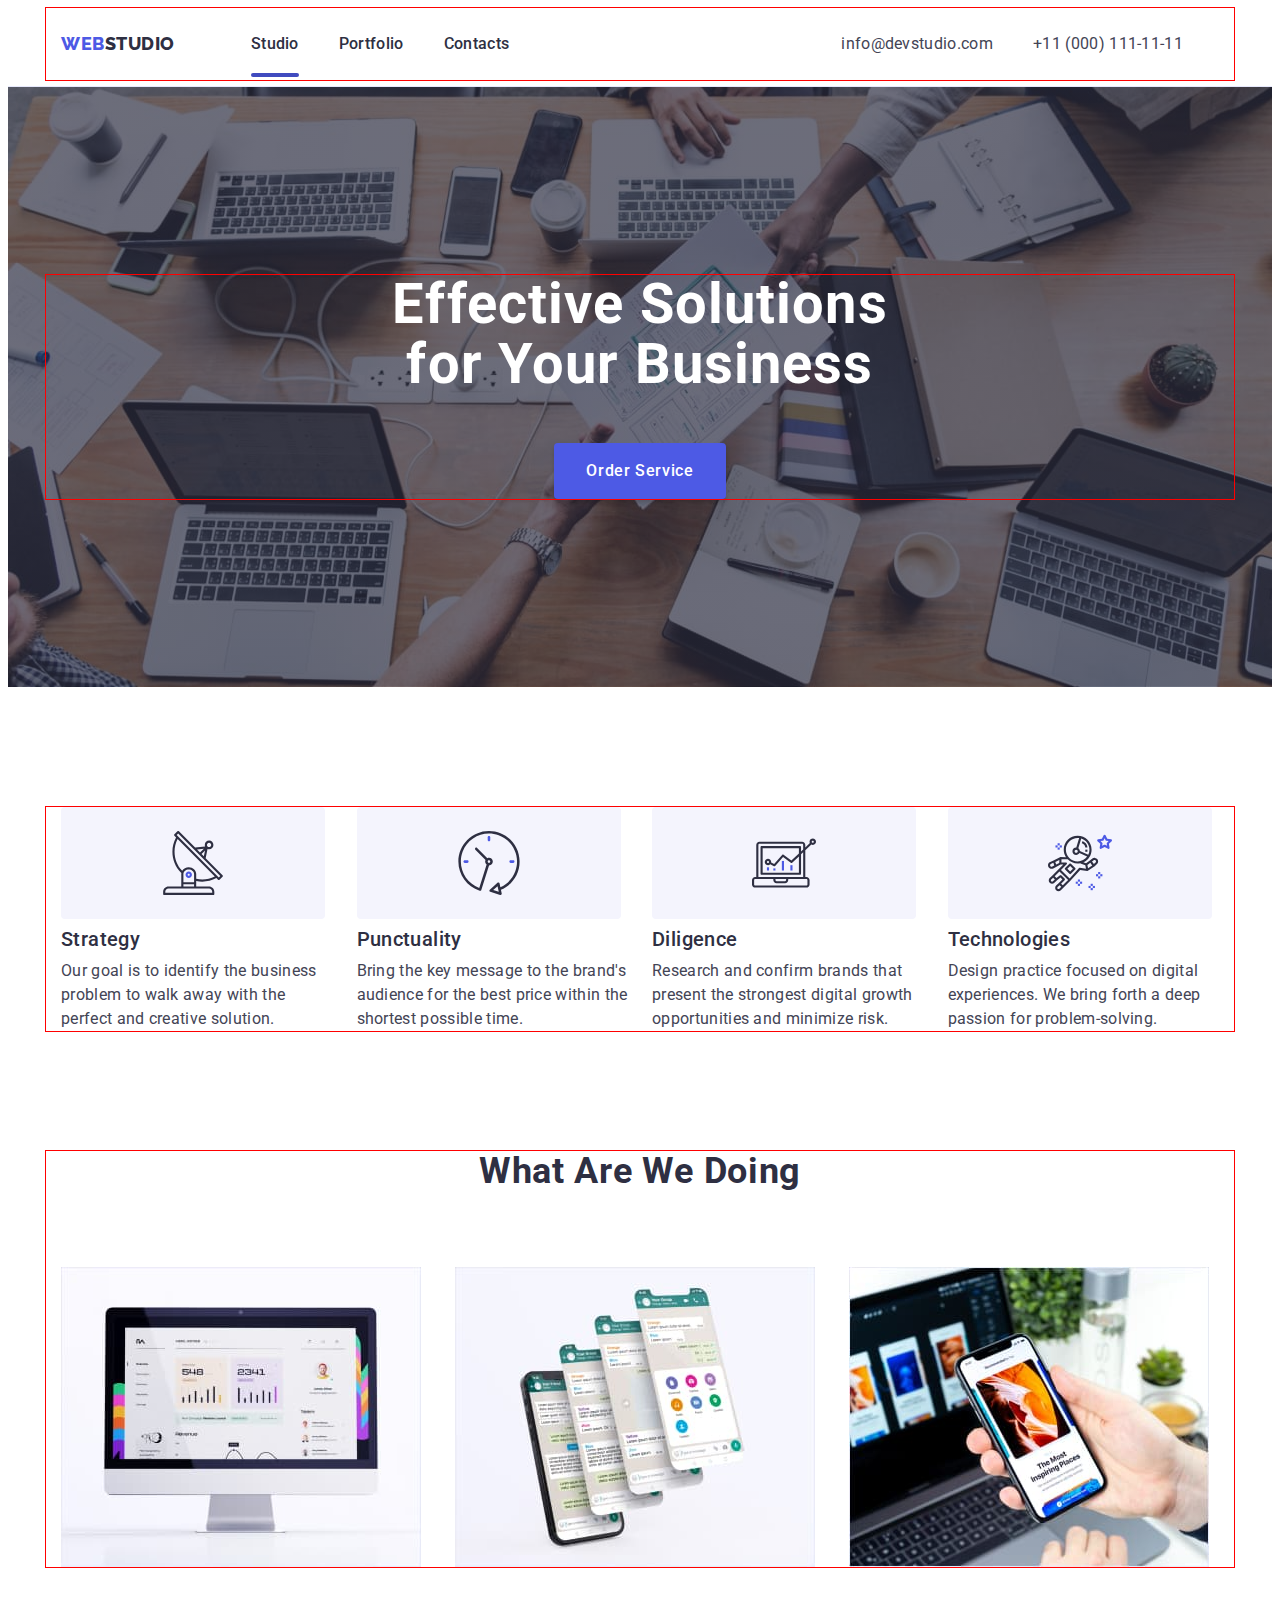
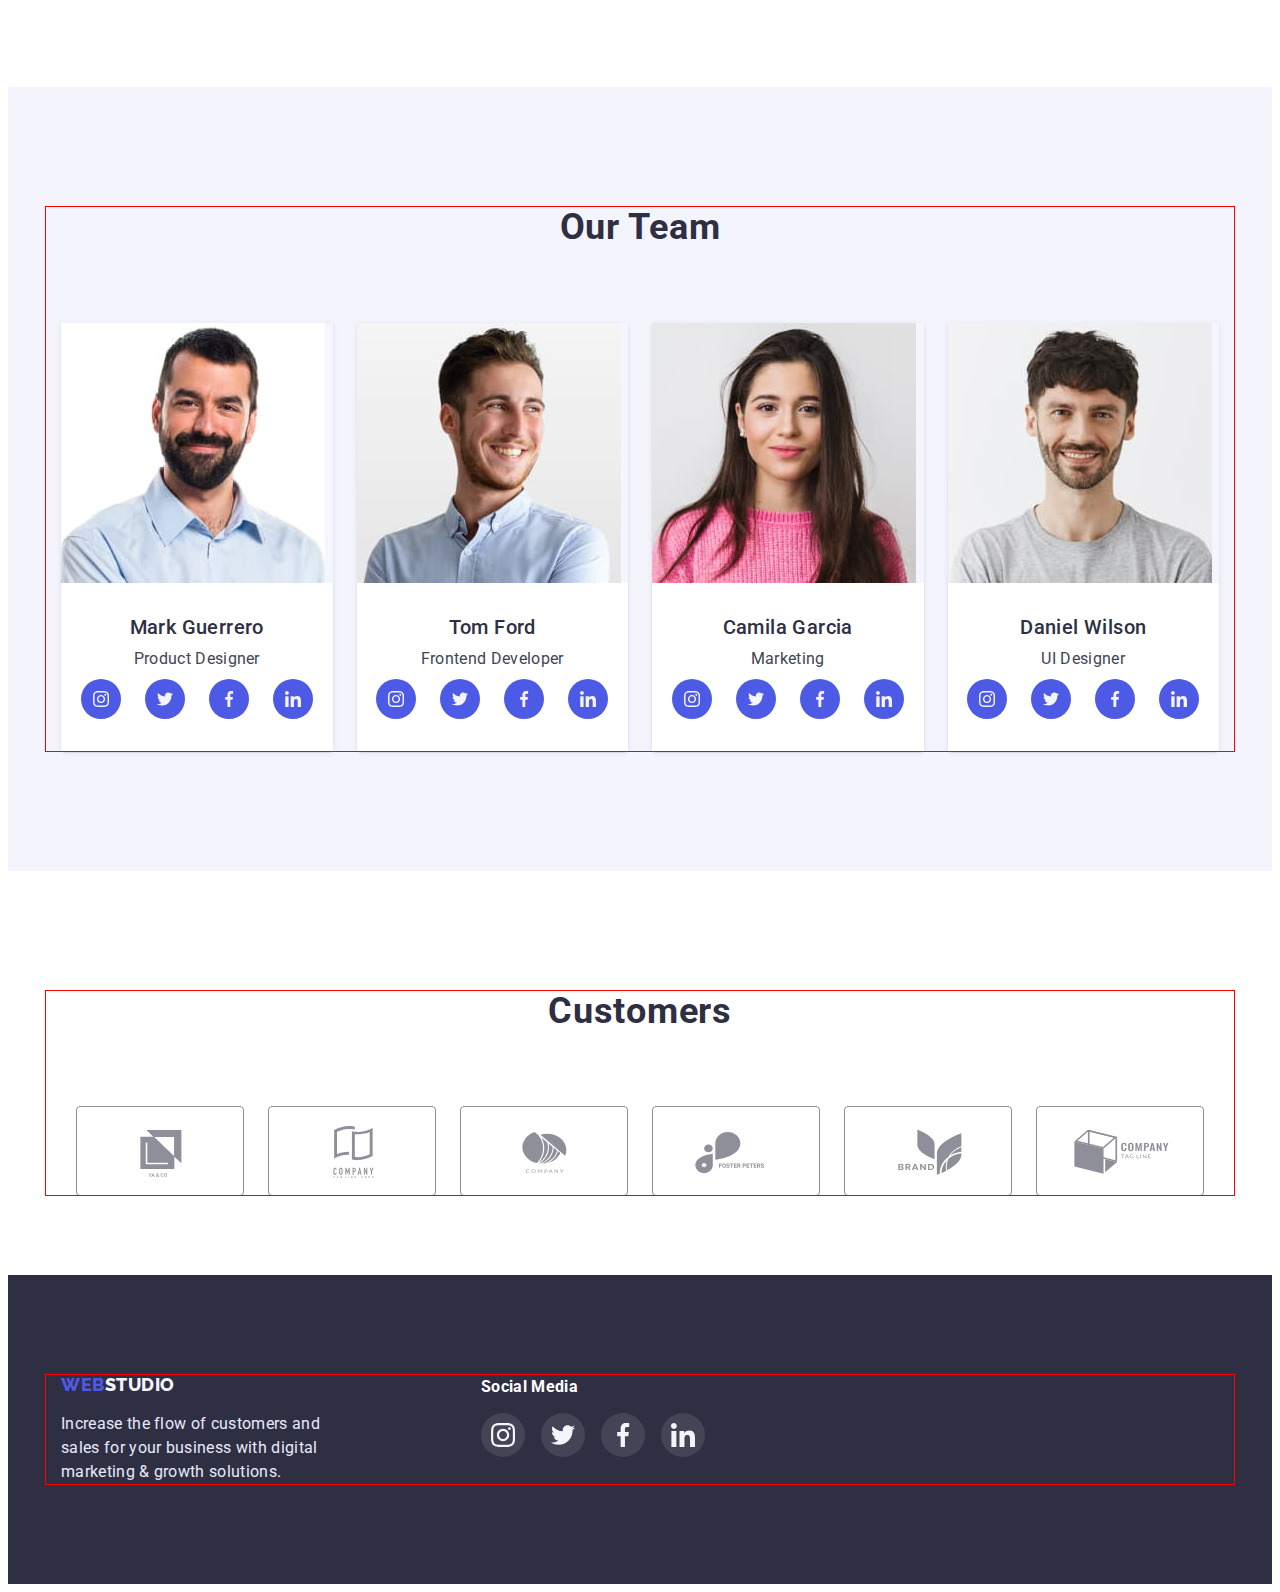
==== commit c419882c: "homework5" ====
--- a/index.html
+++ b/index.html
@@ -19,8 +19,8 @@
             <a href="./index.html" class="first-logo link">Web<span class="second-logo link">Studio</span></a>
             <ul class=" header-list list">
                 <li class="header-item"><a href="./index.html" class="header-link current link">Studio</a></li>
-                <li class="header-item"><a href="./portfolio.html" class="header-link current link">Portfolio</a></li>
-                <li class="header-item"><a href="" class="header-link current link">Contacts</a></li>
+                <li class="header-item"><a href="./portfolio.html" class="header-link link">Portfolio</a></li>
+                <li class="header-item"><a href="" class="header-link link">Contacts</a></li>
             </ul>
             </nav>
             <address class="contact">
--- a/css/styles.css
+++ b/css/styles.css
@@ -381,6 +381,7 @@
     background-color: #4D5AE5;
     align-items: center;
     justify-content: center;
+    transition: fill var(--transition-dur-and-func);
 }
 
 .team-social-link:is(:hover, :focus) {
@@ -582,7 +583,8 @@
     height: 100%;
     border: 1px solid #8E8F99;
     border-radius: 4px;
-     color: #8E8F99;
+    color: #8E8F99;
+    transition: fill var(--transition-dur-and-func);
 }
 
 .customers-link:hover,
@@ -685,6 +687,7 @@
     height: 100%;
     border-radius: 50%;
     background-color: rgba(255, 255, 255, 0.1);
+    transition: fill var(--transition-dur-and-func);
 }
 
 .footer-social-link:is(:hover, :focus) {
@@ -739,8 +742,9 @@
     border-radius: 50%;
     border: 1px solid rgba(0, 0, 0, 0.1);
     padding: 0;
-    color: #434455;
+    background: #E7E9FC;
     transition: border-color var(--transition-dur-and-func);
+    cursor: pointer;
 }
 
 
@@ -757,8 +761,8 @@
     transition: fill var(--transition-dur-and-func);
 }
 
-.modal-close-btn:hover .model-close-btn-icon,
-.modal-close-btn:focus .model-close-btn-icon {
+.modal-close-btn:hover .modal-close-btn-icon,
+.modal-close-btn:focus .modal-close-btn-icon {
     fill: #FFFFFF;
 }
 /* /modal btn */